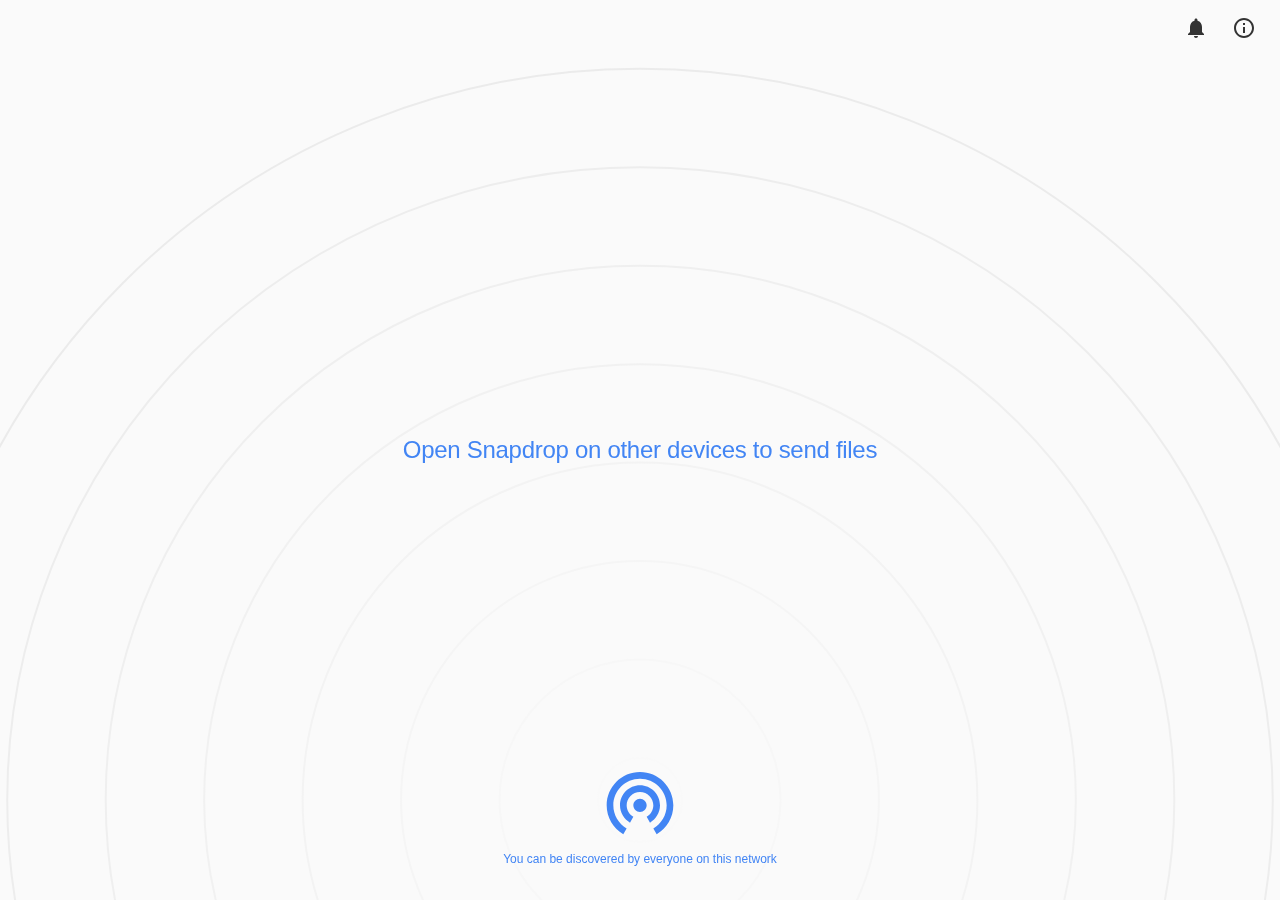
==== client/index.html @ 91d3fbf8 "link to about/settings screen" ====
<!DOCTYPE html>
<html lang="en">

<head>
    <meta charset="utf-8">
    <meta http-equiv="Content-Type" content="text/html; charset=utf-8">
    <!-- Web App Config -->
    <title>Snapdrop</title>
    <meta name="viewport" content="width=device-width, initial-scale=1.0, user-scalable=no">
    <meta name="theme-color" content="#3367d6">
    <meta name="apple-mobile-web-app-capable" content="no">
    <meta name="apple-mobile-web-app-title" content="Snapdrop">
    <!-- Descriptions -->
    <meta property="og:title" content="Snapdrop">
    <meta property="og:type" content="article">
    <meta property="og:url" content="https://snapdrop.net/">
    <meta property="og:author" content="https://facebook.com/RobinLinus">
    <meta name="twitter:author" content="@RobinLinus">
    <meta name="twitter:card" content="summary_large_image">
    <meta name="twitter:description" content="Instantly share images, videos, PDFs, and links with people nearby. Peer2Peer and Open Source. No Setup, No Signup.">
    <meta name="og:description" content="Instantly share images, videos, PDFs, and links with people nearby. Peer2Peer and Open Source. No Setup, No Signup.">
    <!-- Icons -->
    <link rel="icon" sizes="96x96" href="images/favicon-96x96.png">
    <link rel="shortcut icon" href="images/favicon-96x96.png">
    <link rel="apple-touch-icon" href="images/apple-touch-icon.png">
    <meta name="msapplication-TileImage" content="images/mstile-150x150.png">
    <link rel="fluid-icon" type="image/png" href="images/android-chrome-192x192.png">
    <meta name="twitter:image" content="https://snapdrop.net/images/twitter-stream.jpg">
    <meta property="og:image" content="https://snapdrop.net/images/twitter-stream.jpg">
    <!-- Resources -->
    <link rel="stylesheet" type="text/css" href="styles.css">
    <link rel="manifest" href="manifest.json">
</head>

<body translate="no">
    <header class="row-reverse">
        <a href="#about" class="icon-button" title="About Snapdrop">
            <svg class="icon">
                <use xlink:href="#info-outline" />
            </svg>
        </a>
        <a href="#" id="notification" class="icon-button" title="Enable Notifications" hidden>
            <svg class="icon">
                <use xlink:href="#notifications" />
            </svg>
        </a>
        <a href="#" id="install" class="icon-button" title="Install Snapdrop" hidden>
            <svg class="icon">
                <use xlink:href="#homescreen" />
            </svg>
        </a>
    </header>
    <!-- Peers -->
    <x-peers class="center"></x-peers>
    <x-no-peers>
        <h2>Open Snapdrop on other devices to send files</h2>
    </x-no-peers>
    <x-instructions desktop="Click to send files or right click to send a message" mobile="Tap to send files or long tap to send a message"></x-instructions>
    <!-- Footer -->
    <footer class="column">
        <svg class="icon logo">
            <use xlink:href="#wifi-tethering" />
        </svg>
        <div id="displayName" placeholder="The easiest way to transfer data across devices"></div>
        <div class="font-body2">You can be discovered by everyone on this network</div>
    </footer>
    <!-- Receive Dialog -->
    <x-dialog id="receiveDialog">
        <x-background class="full center">
            <x-paper shadow="2">
                <h3>File Received</h3>
                <div class="font-subheading" id="fileName">Filename</div>
                <div class="font-body2" id="fileSize"></div>
                <div class="row-reverse">
                    <a class="button" close id="download" title="Download File" autofocus>Download</a>
                    <button class="button" close>Ignore</button>
                </div>
            </x-paper>
        </x-background>
    </x-dialog>
    <!-- Send Text Dialog -->
    <x-dialog id="sendTextDialog">
        <form action="#">
            <x-background class="full center">
                <x-paper shadow="2">
                    <h3>Send a Message</h3>
                    <textarea id="textInput" placeholder="Send a message" autocomplete="off" autofocus></textarea>
                    <div class="row-reverse">
                        <button class="button" type="submit" close>Send</button>
                        <a class="button" close>Cancel</a>
                    </div>
                </x-paper>
            </x-background>
        </form>
    </x-dialog>
    <!-- Receive Text Dialog -->
    <x-dialog id="receiveTextDialog">
        <x-background class="full center">
            <x-paper shadow="2">
                <h3>Message Received</h3>
                <div class="font-subheading" id="text"></div>
                <div class="row-reverse">
                    <button class="button" id="copy" close autofocus>Copy</button>
                    <button class="button" close>Close</button>
                </div>
            </x-paper>
        </x-background>
    </x-dialog>
    <!-- Toast -->
    <div class="toast-container full center">
        <x-toast class="row" shadow="1" id="toast">File Transfer Completed</x-toast>
    </div>
    <!-- About Page -->
    <x-about id="about" class="full center column">
        <section class="center column fade-in">
            <header class="row-reverse">
                <a href="#" class="close icon-button">
                    <svg class="icon">
                        <use xlink:href="#close" />
                    </svg>
                </a>
            </header>
            <svg class="icon logo">
                <use xlink:href="#wifi-tethering" />
            </svg>
            <h1>Snapdrop</h1>
            <div class="font-subheading">The easiest way to transfer files across devices</div>
            <div class="row">
                <a class="icon-button" target="_blank" href="https://github.com/RobinLinus/snapdrop" title="Snapdrop on Github" rel="noreferrer">
                    <svg class="icon">
                        <use xlink:href="#github" />
                    </svg>
                </a>
                <a class="icon-button" target="_blank" href="https://github.com/RobinLinus/snapdrop#support-the-snapdrop-community" title="Contribute to keep Snapdrop free" rel="noreferrer">
                    <svg class="icon">
                        <use xlink:href="#monetarization" />
                    </svg>
                </a>
                <a class="icon-button" target="_blank" href="https://twitter.com/intent/tweet?text=https://snapdrop.net%20by%20@robin_linus%20&" title="Tweet about Snapdrop" rel="noreferrer">
                    <svg class="icon">
                        <use xlink:href="#twitter" />
                    </svg>
                </a>
                <a class="icon-button" target="_blank" href="https://github.com/RobinLinus/snapdrop/blob/master/docs/faq.md" title="Frequently asked questions" rel="noreferrer">
                    <svg class="icon">
                        <use xlink:href="#help-outline" />
                    </svg>
                </a>
            </div>
			
			<!-- Settings Link (only usefull when using Snapdrop Android client) -->
			<div class="font-subheading"><br><br><br></div>
			<a target="_blank" href="update.html" title="App Settings" rel="noreferrer">
				<svg class="icon logo" style="--icon-size: 50px;">
					<use xlink:href="#settings" />
				</svg>
				<h2 style="line-height: 0px;">Settings</h2>
			</a>
        </section>
        <x-background></x-background>
    </x-about>
    <!-- SVG Icon Library -->
    <svg style="display: none;">
        <symbol id=wifi-tethering viewBox="0 0 24 24">
            <path d="M12 11c-1.1 0-2 .9-2 2s.9 2 2 2 2-.9 2-2-.9-2-2-2zm6 2c0-3.31-2.69-6-6-6s-6 2.69-6 6c0 2.22 1.21 4.15 3 5.19l1-1.74c-1.19-.7-2-1.97-2-3.45 0-2.21 1.79-4 4-4s4 1.79 4 4c0 1.48-.81 2.75-2 3.45l1 1.74c1.79-1.04 3-2.97 3-5.19zM12 3C6.48 3 2 7.48 2 13c0 3.7 2.01 6.92 4.99 8.65l1-1.73C5.61 18.53 4 15.96 4 13c0-4.42 3.58-8 8-8s8 3.58 8 8c0 2.96-1.61 5.53-4 6.92l1 1.73c2.99-1.73 5-4.95 5-8.65 0-5.52-4.48-10-10-10z"></path>
        </symbol>
        <symbol id=desktop-mac viewBox="0 0 24 24">
            <path d="M21 2H3c-1.1 0-2 .9-2 2v12c0 1.1.9 2 2 2h7l-2 3v1h8v-1l-2-3h7c1.1 0 2-.9 2-2V4c0-1.1-.9-2-2-2zm0 12H3V4h18v10z"></path>
        </symbol>
        <symbol id=phone-iphone viewBox="0 0 24 24">
            <path d="M15.5 1h-8C6.12 1 5 2.12 5 3.5v17C5 21.88 6.12 23 7.5 23h8c1.38 0 2.5-1.12 2.5-2.5v-17C18 2.12 16.88 1 15.5 1zm-4 21c-.83 0-1.5-.67-1.5-1.5s.67-1.5 1.5-1.5 1.5.67 1.5 1.5-.67 1.5-1.5 1.5zm4.5-4H7V4h9v14z"></path>
        </symbol>
        <symbol id=tablet-mac viewBox="0 0 24 24">
            <path d="M18.5 0h-14C3.12 0 2 1.12 2 2.5v19C2 22.88 3.12 24 4.5 24h14c1.38 0 2.5-1.12 2.5-2.5v-19C21 1.12 19.88 0 18.5 0zm-7 23c-.83 0-1.5-.67-1.5-1.5s.67-1.5 1.5-1.5 1.5.67 1.5 1.5-.67 1.5-1.5 1.5zm7.5-4H4V3h15v16z"></path>
        </symbol>
        <symbol id=info-outline viewBox="0 0 24 24">
            <path d="M11 17h2v-6h-2v6zm1-15C6.48 2 2 6.48 2 12s4.48 10 10 10 10-4.48 10-10S17.52 2 12 2zm0 18c-4.41 0-8-3.59-8-8s3.59-8 8-8 8 3.59 8 8-3.59 8-8 8zM11 9h2V7h-2v2z"></path>
        </symbol>
        <symbol id=close viewBox="0 0 24 24">
            <path d="M19 6.41L17.59 5 12 10.59 6.41 5 5 6.41 10.59 12 5 17.59 6.41 19 12 13.41 17.59 19 19 17.59 13.41 12z"></path>
        </symbol>
        <symbol id=help-outline viewBox="0 0 24 24">
            <path d="M11 18h2v-2h-2v2zm1-16C6.48 2 2 6.48 2 12s4.48 10 10 10 10-4.48 10-10S17.52 2 12 2zm0 18c-4.41 0-8-3.59-8-8s3.59-8 8-8 8 3.59 8 8-3.59 8-8 8zm0-14c-2.21 0-4 1.79-4 4h2c0-1.1.9-2 2-2s2 .9 2 2c0 2-3 1.75-3 5h2c0-2.25 3-2.5 3-5 0-2.21-1.79-4-4-4z"></path>
        </symbol>
        <symbol id="twitter">
            <path d="M23.954 4.569c-.885.389-1.83.654-2.825.775 1.014-.611 1.794-1.574 2.163-2.723-.951.555-2.005.959-3.127 1.184-.896-.959-2.173-1.559-3.591-1.559-2.717 0-4.92 2.203-4.92 4.917 0 .39.045.765.127 1.124C7.691 8.094 4.066 6.13 1.64 3.161c-.427.722-.666 1.561-.666 2.475 0 1.71.87 3.213 2.188 4.096-.807-.026-1.566-.248-2.228-.616v.061c0 2.385 1.693 4.374 3.946 4.827-.413.111-.849.171-1.296.171-.314 0-.615-.03-.916-.086.631 1.953 2.445 3.377 4.604 3.417-1.68 1.319-3.809 2.105-6.102 2.105-.39 0-.779-.023-1.17-.067 2.189 1.394 4.768 2.209 7.557 2.209 9.054 0 13.999-7.496 13.999-13.986 0-.209 0-.42-.015-.63.961-.689 1.8-1.56 2.46-2.548l-.047-.02z" />
        </symbol>
        <symbol id="github">
            <path d="M12 .297c-6.63 0-12 5.373-12 12 0 5.303 3.438 9.8 8.205 11.385.6.113.82-.258.82-.577 0-.285-.01-1.04-.015-2.04-3.338.724-4.042-1.61-4.042-1.61C4.422 18.07 3.633 17.7 3.633 17.7c-1.087-.744.084-.729.084-.729 1.205.084 1.838 1.236 1.838 1.236 1.07 1.835 2.809 1.305 3.495.998.108-.776.417-1.305.76-1.605-2.665-.3-5.466-1.332-5.466-5.93 0-1.31.465-2.38 1.235-3.22-.135-.303-.54-1.523.105-3.176 0 0 1.005-.322 3.3 1.23.96-.267 1.98-.399 3-.405 1.02.006 2.04.138 3 .405 2.28-1.552 3.285-1.23 3.285-1.23.645 1.653.24 2.873.12 3.176.765.84 1.23 1.91 1.23 3.22 0 4.61-2.805 5.625-5.475 5.92.42.36.81 1.096.81 2.22 0 1.606-.015 2.896-.015 3.286 0 .315.21.69.825.57C20.565 22.092 24 17.592 24 12.297c0-6.627-5.373-12-12-12" />
        </symbol>
        <g id="notifications">
            <path d="M12 22c1.1 0 2-.9 2-2h-4c0 1.1.89 2 2 2zm6-6v-5c0-3.07-1.64-5.64-4.5-6.32V4c0-.83-.67-1.5-1.5-1.5s-1.5.67-1.5 1.5v.68C7.63 5.36 6 7.92 6 11v5l-2 2v1h16v-1l-2-2z" />
        </g>
        <symbol id="homescreen">
            <path fill="none" d="M0 0h24v24H0V0z" />
            <path d="M18 1.01L8 1c-1.1 0-2 .9-2 2v3h2V5h10v14H8v-1H6v3c0 1.1.9 2 2 2h10c1.1 0 2-.9 2-2V3c0-1.1-.9-1.99-2-1.99zM10 15h2V8H5v2h3.59L3 15.59 4.41 17 10 11.41z" />
            <path fill="none" d="M0 0h24v24H0V0z" />
        </symbol>
        <symbol id="monetarization">
            <path d="M0 0h24v24H0z" fill="none" />
            <path d="M12 2C6.48 2 2 6.48 2 12s4.48 10 10 10 10-4.48 10-10S17.52 2 12 2zm1.41 16.09V20h-2.67v-1.93c-1.71-.36-3.16-1.46-3.27-3.4h1.96c.1 1.05.82 1.87 2.65 1.87 1.96 0 2.4-.98 2.4-1.59 0-.83-.44-1.61-2.67-2.14-2.48-.6-4.18-1.62-4.18-3.67 0-1.72 1.39-2.84 3.11-3.21V4h2.67v1.95c1.86.45 2.79 1.86 2.85 3.39H14.3c-.05-1.11-.64-1.87-2.22-1.87-1.5 0-2.4.68-2.4 1.64 0 .84.65 1.39 2.67 1.91s4.18 1.39 4.18 3.91c-.01 1.83-1.38 2.83-3.12 3.16z" />
        </symbol>
		<symbol id="settings" viewBox="0 0 24 24">
			<path d="M0 0h24v24H0V0z" fill="none"/>
			<path d="M19.43 12.98c.04-.32.07-.64.07-.98 0-.34-.03-.66-.07-.98l2.11-1.65c.19-.15.24-.42.12-.64l-2-3.46c-.09-.16-.26-.25-.44-.25-.06 0-.12.01-.17.03l-2.49 1c-.52-.4-1.08-.73-1.69-.98l-.38-2.65C14.46 2.18 14.25 2 14 2h-4c-.25 0-.46.18-.49.42l-.38 2.65c-.61.25-1.17.59-1.69.98l-2.49-1c-.06-.02-.12-.03-.18-.03-.17 0-.34.09-.43.25l-2 3.46c-.13.22-.07.49.12.64l2.11 1.65c-.04.32-.07.65-.07.98 0 .33.03.66.07.98l-2.11 1.65c-.19.15-.24.42-.12.64l2 3.46c.09.16.26.25.44.25.06 0 .12-.01.17-.03l2.49-1c.52.4 1.08.73 1.69.98l.38 2.65c.03.24.24.42.49.42h4c.25 0 .46-.18.49-.42l.38-2.65c.61-.25 1.17-.59 1.69-.98l2.49 1c.06.02.12.03.18.03.17 0 .34-.09.43-.25l2-3.46c.12-.22.07-.49-.12-.64l-2.11-1.65zm-1.98-1.71c.04.31.05.52.05.73 0 .21-.02.43-.05.73l-.14 1.13.89.7 1.08.84-.7 1.21-1.27-.51-1.04-.42-.9.68c-.43.32-.84.56-1.25.73l-1.06.43-.16 1.13-.2 1.35h-1.4l-.19-1.35-.16-1.13-1.06-.43c-.43-.18-.83-.41-1.23-.71l-.91-.7-1.06.43-1.27.51-.7-1.21 1.08-.84.89-.7-.14-1.13c-.03-.31-.05-.54-.05-.74s.02-.43.05-.73l.14-1.13-.89-.7-1.08-.84.7-1.21 1.27.51 1.04.42.9-.68c.43-.32.84-.56 1.25-.73l1.06-.43.16-1.13.2-1.35h1.39l.19 1.35.16 1.13 1.06.43c.43.18.83.41 1.23.71l.91.7 1.06-.43 1.27-.51.7 1.21-1.07.85-.89.7.14 1.13zM12 8c-2.21 0-4 1.79-4 4s1.79 4 4 4 4-1.79 4-4-1.79-4-4-4zm0 6c-1.1 0-2-.9-2-2s.9-2 2-2 2 .9 2 2-.9 2-2 2z"/>
		</symbol>
    </svg>
    <!-- Scripts -->
    <script src="scripts/network.js"></script>
    <script src="scripts/ui.js"></script>
    <!-- Sounds -->
    <audio id="blop" autobuffer="true">
        <source src="/snapdrop/client/sounds/blop.mp3" type="audio/mpeg">
        <source src="/snapdrop/client/sounds/blop.ogg" type="audio/ogg">
    </audio>
    <!-- no script -->
    <noscript>
        <x-noscript class="full center column">
            <h1>Enable Javascript</h1>
            <h3>Snapdrop works only with Javascript</h3>
        </x-noscript>
        <style>
        x-noscript {
            background: #599cfc;
            color: white;
            z-index: 2;
        }

        a[href="#info"] {
            color: white;
        }
        </style>
    </noscript>
</body>
---- client/styles.css ----
/* Constants */

:root {
    --icon-size: 24px;
    --primary-color: #4285f4;
    --peer-width: 120px;
}


/* Layout */

html {
    height: 100%;
}

html,
body {
    margin: 0;
    display: flex;
    flex-direction: column;
    width: 100%;
    overflow-x: hidden;
}

body {
    flex-grow: 1;
    align-items: center;
    justify-content: center;
    overflow-y: hidden;
}

.row-reverse {
    display: flex;
    flex-direction: row-reverse;
}

.row {
    display: flex;
    flex-direction: row;
}

.column {
    display: flex;
    flex-direction: column;
}

.center {
    display: flex;
    align-items: center;
    justify-content: center;
}

.full {
    position: absolute;
    top: 0;
    left: 0;
    right: 0;
    bottom: 0;
}

header {
    position: absolute;
    top: 0;
    left: 0;
    right: 0;
    height: 56px;
    align-items: center;
    padding: 16px;
    box-sizing: border-box;
}

[hidden] {
    display: none !important;
}


/* Typography */

body {
    background: #fafafa;
    font-family: -apple-system, BlinkMacSystemFont, Roboto, "Segoe UI", Helvetica, Arial, sans-serif, "Apple Color Emoji", "Segoe UI Emoji", "Segoe UI Symbol";
    color: #333;
    -webkit-font-smoothing: antialiased;
    -moz-osx-font-smoothing: grayscale;
}

h1 {
    font-size: 34px;
    font-weight: 400;
    letter-spacing: -.01em;
    line-height: 40px;
    margin: 8px 0 0;
}

h2 {
    font-size: 24px;
    font-weight: 400;
    letter-spacing: -.012em;
    line-height: 32px;
}

h3 {
    font-size: 20px;
    font-weight: 500;
    margin: 16px 0;
}

.font-subheading {
    font-size: 16px;
    font-weight: 400;
    line-height: 24px;
}

.font-body1,
body {
    font-size: 14px;
    font-weight: 400;
    line-height: 20px;
}

.font-body2 {
    font-size: 12px;
    line-height: 18px;
}

a {
    text-decoration: none;
    color: currentColor;
    cursor: pointer;
}



/* Icons */

.icon {
    width: var(--icon-size);
    height: var(--icon-size);
    fill: currentColor;
}



/* Shadows */

[shadow="1"] {
    box-shadow: 0 3px 4px 0 rgba(0, 0, 0, 0.14),
    0 1px 8px 0 rgba(0, 0, 0, 0.12),
    0 3px 3px -2px rgba(0, 0, 0, 0.4);
}

[shadow="2"] {
    box-shadow: 0 4px 5px 0 rgba(0, 0, 0, 0.14),
    0 1px 10px 0 rgba(0, 0, 0, 0.12),
    0 2px 4px -1px rgba(0, 0, 0, 0.4);
}




/* Animations */

@keyframes fade-in {
    0% {
        opacity: 0;
    }
}

/* Main Header */

body>header a {
    margin-left: 8px;
}

/* Peers List */

x-peers {
    width: 100%;
    overflow: hidden;
    flex-flow: row wrap;
    z-index: 2;
}

/* Empty Peers List */

x-no-peers {
    padding: 8px;
    text-align: center;
    /* prevent flickering on load */
    animation: fade-in 300ms;
    animation-delay: 500ms;
    animation-fill-mode: backwards;
}

x-no-peers h2,
x-no-peers a {
    color: var(--primary-color);
}

x-peers:not(:empty)+x-no-peers {
    display: none;
}



/* Peer */

x-peer {
    -webkit-user-select: none;
    user-select: none;
}

x-peer label {
    width: var(--peer-width);
    padding: 8px;
    cursor: pointer;
    touch-action: manipulation;
    -webkit-tap-highlight-color: rgba(0, 0, 0, 0);
    position: relative;
}

x-peer .name {
    width: var(--peer-width);
    white-space: nowrap;
    overflow: hidden;
    text-overflow: ellipsis;
    text-align: center;
}

input[type="file"] {
    visibility: hidden;
    position: absolute;
}

x-peer x-icon {
    --icon-size: 40px;
    width: var(--icon-size);
    padding: 12px;
    border-radius: 50%;
    background: var(--primary-color);
    color: white;
    display: flex;
    margin-bottom: 8px;
    transition: transform 150ms;
    will-change: transform;
}

x-peer:not([transfer]):hover x-icon,
x-peer:not([transfer]):focus x-icon {
    transform: scale(1.05);
}

x-peer[transfer] x-icon {
    box-shadow: none;
    opacity: 0.8;
    transform: scale(1);
}

.status {
    height: 18px;
    opacity: 0.7;
}

x-peer[transfer] .status:before {
    content: 'Transfering...';
}

x-peer x-icon {
    animation: pop 600ms ease-out 1;
}

@keyframes pop {
    0% {
        transform: scale(0.7);
    }
    40% {
        transform: scale(1.2);
    }
}

x-peer[drop] x-icon {
    transform: scale(1.1);
}



/* Footer */

footer {
    position: absolute;
    bottom: 0;
    left: 0;
    right: 0;
    align-items: center;
    padding: 0 0 16px 0;
}

footer .logo {
    --icon-size: 80px;
    margin-bottom: 8px;
    color: var(--primary-color);
}

footer .font-body2 {
    color: var(--primary-color);
}

@media (min-height: 800px) {
    footer {
        margin-bottom: 16px;
    }
}


/* Dialog */

x-dialog x-background {
    background: rgba(0, 0, 0, 0.61);
    z-index: 10;
    transition: opacity 300ms;
    will-change: opacity;
    padding: 16px;
}

x-dialog x-paper {
    z-index: 3;
    background: white;
    border-radius: 8px;
    padding: 16px 24px;
    width: 100%;
    max-width: 400px;
    box-sizing: border-box;
    transition: transform 300ms;
    will-change: transform;
}

x-dialog:not([show]) {
    pointer-events: none;
}

x-dialog:not([show]) x-paper {
    transform: scale(0.1);
}

x-dialog:not([show]) x-background {
    opacity: 0;
}

x-dialog .row-reverse>.button {
    margin-top: 16px;
    margin-left: 8px;
}

x-dialog a{
    color: var(--primary-color);
}

/* Receive Dialog */

#receiveTextDialog #text {
    width: 100%;
    word-break: break-all;
    max-height: 300px;
    overflow-x: hidden;
    overflow-y: auto;
    -webkit-user-select: all;
    -moz-user-select: all;
    user-select: all;
}



/* Button */

.button {
    padding: 0 16px;
    box-sizing: border-box;
    min-height: 36px;
    min-width: 100px;
    font-size: 14px;
    line-height: 24px;
    font-weight: 700;
    letter-spacing: 0.12em;
    text-transform: uppercase;
    white-space: nowrap;
    cursor: pointer;
    user-select: none;
    background: inherit;
    color: var(--primary-color);
}

.button,
.icon-button {
    position: relative;
    display: flex;
    align-items: center;
    justify-content: center;
    -webkit-tap-highlight-color: rgba(0, 0, 0, 0);
    touch-action: manipulation;
    border: none;
    outline: none;
}

.button:before,
.icon-button:before {
    content: '';
    position: absolute;
    top: 0;
    left: 0;
    right: 0;
    bottom: 0;
    background: currentColor;
    opacity: 0;
    transition: opacity 300ms;
}

.button:hover:before,
.icon-button:hover:before {
    opacity: 0.1;
}

.button:before {
    border-radius: 8px;
}

.button:focus:before,
.icon-button:focus:before {
    opacity: 0.2;
}



button::-moz-focus-inner {
    border: 0;
}


/* Icon Button */

.icon-button {
    width: 40px;
    height: 40px;
}

.icon-button:before {
    border-radius: 50%;
}



/* Text Input */

input {
    width: 100%;
    box-sizing: border-box;
    border: none;
    outline: none;
    padding: 16px 24px;
    background: #f1f3f4;
    border-radius: 50px;
    margin: 8px 0;
    line-height: 16px;
    font-size: 14px;
}


/* Info Animation */

#about {
    color: white;
    z-index: 11;
    overflow: hidden;
    pointer-events: none;
    text-align: center;
}

#about .fade-in {
    transition: opacity 300ms;
    will-change: opacity;
    transition-delay: 300ms;
    z-index: 11;
    pointer-events: all;
}

#about:not(:target) .fade-in {
    opacity: 0;
    pointer-events: none;
    transition-delay: 0;
}

#about .logo {
    --icon-size: 96px;
}

#about x-background {
    position: absolute;
    top: calc(32px - 200px);
    right: calc(32px - 200px);
    width: 400px;
    height: 400px;
    border-radius: 50%;
    background: var(--primary-color);
    transform: scale(0);
    z-index: -1;
}

/* Hack such that initial scale(0) isn't animated */
#about x-background{
    will-change: transform;
    transition: transform 800ms cubic-bezier(0.77, 0, 0.175, 1);
}

#about:target x-background {
    transform: scale(10);
}

#about .row a {
    margin: 8px 8px -16px;
}


/* Loading Indicator */

.progress {
    width: 80px;
    height: 80px;
    position: absolute;
    top: 0px;
    clip: rect(0px, 80px, 80px, 40px);
    --progress: rotate(0deg);
    transition: transform 200ms;
}

.circle {
    width: 72px;
    height: 72px;
    border: 4px solid var(--primary-color);
    border-radius: 40px;
    position: absolute;
    clip: rect(0px, 40px, 80px, 0px);
    will-change: transform;
    transform: var(--progress);
}

.over50 {
    clip: rect(auto, auto, auto, auto);
}

.over50 .circle.right {
    transform: rotate(180deg);
}


/* Toast */

.toast-container {
    padding: 0 8px 24px;
    overflow: hidden;
    pointer-events: none;
}

x-toast {
    position: absolute;
    min-height: 48px;
    bottom: 24px;
    width: 100%;
    max-width: 344px;
    background-color: #323232;
    color: rgba(255, 255, 255, 0.95);
    align-items: center;
    box-sizing: border-box;
    padding: 8px 24px;
    z-index: 20;
    transition: opacity 200ms, transform 300ms ease-out;
    cursor: default;
    line-height: 24px;
    border-radius: 8px;
    pointer-events: all;
}

x-toast:not([show]):not(:hover) {
    opacity: 0;
    transform: translateY(100px);
}


/* Instructions */

x-instructions {
    position: absolute;
    top: 120px;
    opacity: 0.5;
    transition: opacity 300ms;
    z-index: -1;
}

x-instructions:before {
    content: attr(mobile);
}

x-peers:empty~x-instructions {
    opacity: 0;
}


/* Responsive Styles */

@media (min-height: 800px) {
    footer {
        margin-bottom: 16px;
    }
}

@media screen and (min-height: 800px),
screen and (min-width: 1100px) {
    x-instructions:before {
        content: attr(desktop);
    }
}

@media (max-height: 420px) {
    x-instructions {
        top: 24px;
    }

    footer .logo {
        --icon-size: 40px;
    }
}

@supports (-webkit-overflow-scrolling: touch) {
    /* CSS specific to iOS devices */
    html {
        position: fixed;
    }

    x-instructions:before {
        content: attr(mobile);
    }
}
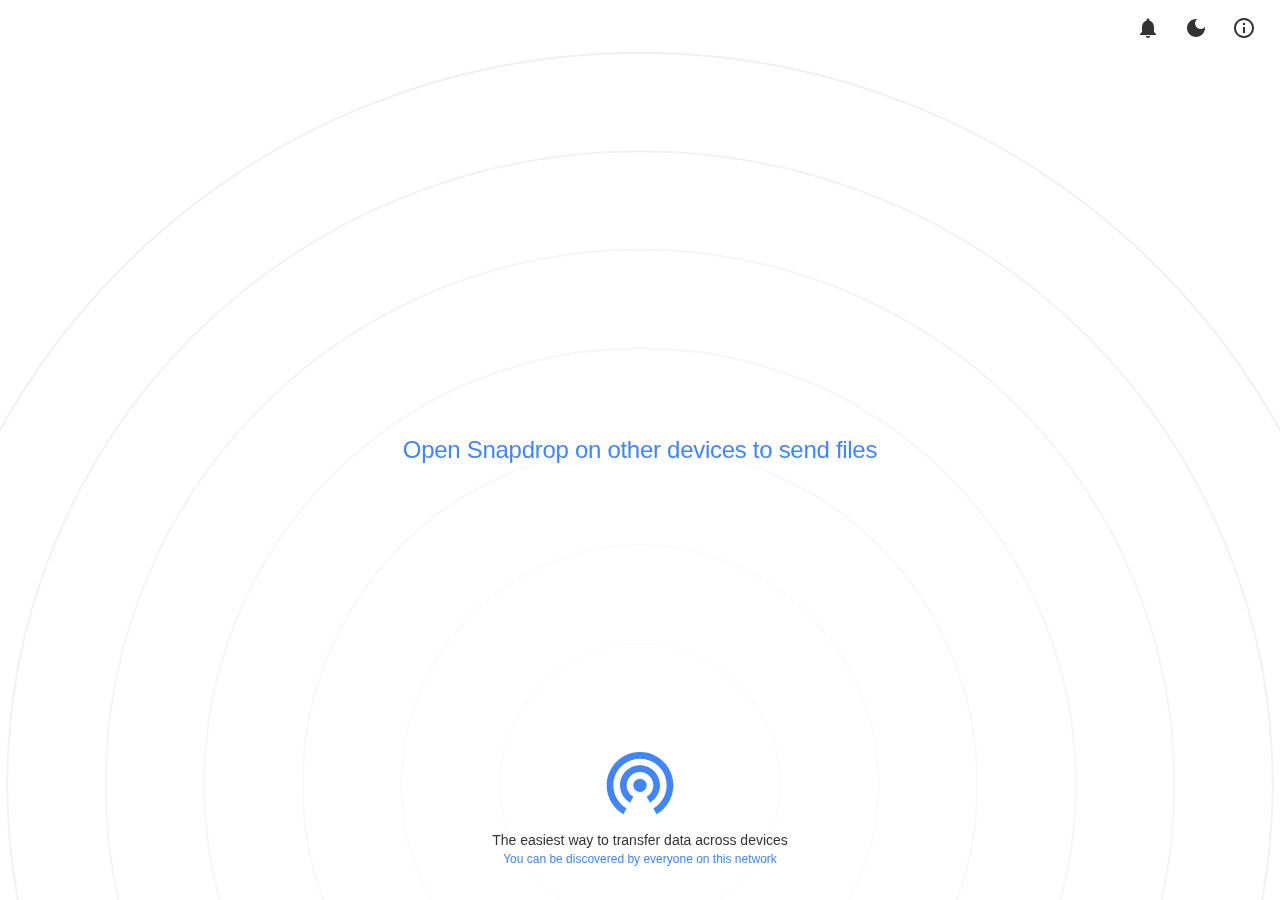
==== commit b54dfa7d: "Merge pull request #6 from RobinLinus/master" ====
--- a/client/index.html
+++ b/client/index.html
@@ -8,6 +8,7 @@
     <title>Snapdrop</title>
     <meta name="viewport" content="width=device-width, initial-scale=1.0, user-scalable=no">
     <meta name="theme-color" content="#3367d6">
+    <meta name="color-scheme" content="dark light">
     <meta name="apple-mobile-web-app-capable" content="no">
     <meta name="apple-mobile-web-app-title" content="Snapdrop">
     <!-- Descriptions -->
@@ -39,6 +40,11 @@
                 <use xlink:href="#info-outline" />
             </svg>
         </a>
+        <a href="#" id="theme" class="icon-button" title="Switch Darkmode/Lightmode" >
+            <svg class="icon">
+                <use xlink:href="#icon-theme" />
+            </svg>
+        </a>
         <a href="#" id="notification" class="icon-button" title="Enable Notifications" hidden>
             <svg class="icon">
                 <use xlink:href="#notifications" />
@@ -71,8 +77,12 @@
                 <h3>File Received</h3>
                 <div class="font-subheading" id="fileName">Filename</div>
                 <div class="font-body2" id="fileSize"></div>
+                <div class="row">
+                    <label for="autoDownload" class="grow">Ask to save each file before downloading</label>
+                    <input type="checkbox" id="autoDownload" checked=""> 
+                </div>
                 <div class="row-reverse">
-                    <a class="button" close id="download" title="Download File" autofocus>Download</a>
+                    <a class="button" close id="download" title="Download File" autofocus>Save</a>
                     <button class="button" close>Ignore</button>
                 </div>
             </x-paper>
@@ -131,7 +141,7 @@
                         <use xlink:href="#github" />
                     </svg>
                 </a>
-                <a class="icon-button" target="_blank" href="https://github.com/RobinLinus/snapdrop#support-the-snapdrop-community" title="Contribute to keep Snapdrop free" rel="noreferrer">
+                <a class="icon-button" target="_blank" href="https://www.paypal.com/donate?hosted_button_id=FTP9DXUR7LA7Q" title="Help cover the server costs!" rel="noreferrer">
                     <svg class="icon">
                         <use xlink:href="#monetarization" />
                     </svg>
@@ -147,15 +157,6 @@
                     </svg>
                 </a>
             </div>
-			
-			<!-- Settings Link (only usefull when using Snapdrop Android client) -->
-			<div class="font-subheading"><br><br><br></div>
-			<a target="_blank" href="update.html" title="App Settings" rel="noreferrer">
-				<svg class="icon logo" style="--icon-size: 50px;">
-					<use xlink:href="#settings" />
-				</svg>
-				<h2 style="line-height: 0px;">Settings</h2>
-			</a>
         </section>
         <x-background></x-background>
     </x-about>
@@ -200,18 +201,19 @@
             <path d="M0 0h24v24H0z" fill="none" />
             <path d="M12 2C6.48 2 2 6.48 2 12s4.48 10 10 10 10-4.48 10-10S17.52 2 12 2zm1.41 16.09V20h-2.67v-1.93c-1.71-.36-3.16-1.46-3.27-3.4h1.96c.1 1.05.82 1.87 2.65 1.87 1.96 0 2.4-.98 2.4-1.59 0-.83-.44-1.61-2.67-2.14-2.48-.6-4.18-1.62-4.18-3.67 0-1.72 1.39-2.84 3.11-3.21V4h2.67v1.95c1.86.45 2.79 1.86 2.85 3.39H14.3c-.05-1.11-.64-1.87-2.22-1.87-1.5 0-2.4.68-2.4 1.64 0 .84.65 1.39 2.67 1.91s4.18 1.39 4.18 3.91c-.01 1.83-1.38 2.83-3.12 3.16z" />
         </symbol>
-		<symbol id="settings" viewBox="0 0 24 24">
-			<path d="M0 0h24v24H0V0z" fill="none"/>
-			<path d="M19.43 12.98c.04-.32.07-.64.07-.98 0-.34-.03-.66-.07-.98l2.11-1.65c.19-.15.24-.42.12-.64l-2-3.46c-.09-.16-.26-.25-.44-.25-.06 0-.12.01-.17.03l-2.49 1c-.52-.4-1.08-.73-1.69-.98l-.38-2.65C14.46 2.18 14.25 2 14 2h-4c-.25 0-.46.18-.49.42l-.38 2.65c-.61.25-1.17.59-1.69.98l-2.49-1c-.06-.02-.12-.03-.18-.03-.17 0-.34.09-.43.25l-2 3.46c-.13.22-.07.49.12.64l2.11 1.65c-.04.32-.07.65-.07.98 0 .33.03.66.07.98l-2.11 1.65c-.19.15-.24.42-.12.64l2 3.46c.09.16.26.25.44.25.06 0 .12-.01.17-.03l2.49-1c.52.4 1.08.73 1.69.98l.38 2.65c.03.24.24.42.49.42h4c.25 0 .46-.18.49-.42l.38-2.65c.61-.25 1.17-.59 1.69-.98l2.49 1c.06.02.12.03.18.03.17 0 .34-.09.43-.25l2-3.46c.12-.22.07-.49-.12-.64l-2.11-1.65zm-1.98-1.71c.04.31.05.52.05.73 0 .21-.02.43-.05.73l-.14 1.13.89.7 1.08.84-.7 1.21-1.27-.51-1.04-.42-.9.68c-.43.32-.84.56-1.25.73l-1.06.43-.16 1.13-.2 1.35h-1.4l-.19-1.35-.16-1.13-1.06-.43c-.43-.18-.83-.41-1.23-.71l-.91-.7-1.06.43-1.27.51-.7-1.21 1.08-.84.89-.7-.14-1.13c-.03-.31-.05-.54-.05-.74s.02-.43.05-.73l.14-1.13-.89-.7-1.08-.84.7-1.21 1.27.51 1.04.42.9-.68c.43-.32.84-.56 1.25-.73l1.06-.43.16-1.13.2-1.35h1.39l.19 1.35.16 1.13 1.06.43c.43.18.83.41 1.23.71l.91.7 1.06-.43 1.27-.51.7 1.21-1.07.85-.89.7.14 1.13zM12 8c-2.21 0-4 1.79-4 4s1.79 4 4 4 4-1.79 4-4-1.79-4-4-4zm0 6c-1.1 0-2-.9-2-2s.9-2 2-2 2 .9 2 2-.9 2-2 2z"/>
-		</symbol>
+        <symbol id="icon-theme" viewBox="0 0 24 24">
+         <rect fill="none" height="24" width="24"/><path d="M12,3c-4.97,0-9,4.03-9,9s4.03,9,9,9s9-4.03,9-9c0-0.46-0.04-0.92-0.1-1.36c-0.98,1.37-2.58,2.26-4.4,2.26 c-2.98,0-5.4-2.42-5.4-5.4c0-1.81,0.89-3.42,2.26-4.4C12.92,3.04,12.46,3,12,3L12,3z"/>
+        </symbol>
     </svg>
     <!-- Scripts -->
     <script src="scripts/network.js"></script>
     <script src="scripts/ui.js"></script>
+    <script src="scripts/theme.js" async></script>
+    <script src="scripts/clipboard.js" async></script>
     <!-- Sounds -->
     <audio id="blop" autobuffer="true">
-        <source src="/snapdrop/client/sounds/blop.mp3" type="audio/mpeg">
-        <source src="/snapdrop/client/sounds/blop.ogg" type="audio/ogg">
+        <source src="/sounds/blop.mp3" type="audio/mpeg">
+        <source src="/sounds/blop.ogg" type="audio/ogg">
     </audio>
     <!-- no script -->
     <noscript>
--- a/client/styles.css
+++ b/client/styles.css
@@ -4,6 +4,8 @@
     --icon-size: 24px;
     --primary-color: #4285f4;
     --peer-width: 120px;
+    color-scheme: light dark;
+    /* both supported */
 }
 
 
@@ -50,6 +52,10 @@
     justify-content: center;
 }
 
+.grow {
+    flex-grow: 1;
+}
+
 .full {
     position: absolute;
     top: 0;
@@ -77,9 +83,7 @@
 /* Typography */
 
 body {
-    background: #fafafa;
     font-family: -apple-system, BlinkMacSystemFont, Roboto, "Segoe UI", Helvetica, Arial, sans-serif, "Apple Color Emoji", "Segoe UI Emoji", "Segoe UI Symbol";
-    color: #333;
     -webkit-font-smoothing: antialiased;
     -moz-osx-font-smoothing: grayscale;
 }
@@ -145,14 +149,14 @@
 
 [shadow="1"] {
     box-shadow: 0 3px 4px 0 rgba(0, 0, 0, 0.14),
-    0 1px 8px 0 rgba(0, 0, 0, 0.12),
-    0 3px 3px -2px rgba(0, 0, 0, 0.4);
+        0 1px 8px 0 rgba(0, 0, 0, 0.12),
+        0 3px 3px -2px rgba(0, 0, 0, 0.4);
 }
 
 [shadow="2"] {
     box-shadow: 0 4px 5px 0 rgba(0, 0, 0, 0.14),
-    0 1px 10px 0 rgba(0, 0, 0, 0.12),
-    0 2px 4px -1px rgba(0, 0, 0, 0.4);
+        0 1px 10px 0 rgba(0, 0, 0, 0.12),
+        0 2px 4px -1px rgba(0, 0, 0, 0.4);
 }
 
 
@@ -256,13 +260,19 @@
     transform: scale(1);
 }
 
-.status {
+.status,
+.device-name {
     height: 18px;
     opacity: 0.7;
 }
 
 x-peer[transfer] .status:before {
-    content: 'Transfering...';
+    content: 'Transferring...';
+}
+
+x-peer:not([transfer]) .status,
+x-peer[transfer] .device-name {
+    display: none;
 }
 
 x-peer x-icon {
@@ -273,6 +283,7 @@
     0% {
         transform: scale(0.7);
     }
+
     40% {
         transform: scale(1.2);
     }
@@ -293,6 +304,7 @@
     right: 0;
     align-items: center;
     padding: 0 0 16px 0;
+    text-align: center;
 }
 
 footer .logo {
@@ -351,11 +363,17 @@
     margin-left: 8px;
 }
 
-x-dialog a{
+x-dialog a {
     color: var(--primary-color);
 }
 
 /* Receive Dialog */
+#receiveDialog .row {
+    margin-top: 24px;
+    margin-bottom: 8px;
+}
+
+/* Receive Text Dialog */
 
 #receiveTextDialog #text {
     width: 100%;
@@ -366,9 +384,22 @@
     -webkit-user-select: all;
     -moz-user-select: all;
     user-select: all;
-}
-
-
+    white-space: pre;
+}
+
+#receiveTextDialog #text a {
+    cursor: pointer;
+}
+
+#receiveTextDialog #text a:hover {
+    text-decoration: underline;
+}
+
+#receiveTextDialog h3 {
+    /* Select the received text when double-clicking the dialog */
+    user-select: none;
+    pointer-events: none;
+}
 
 /* Button */
 
@@ -450,17 +481,19 @@
 
 /* Text Input */
 
-input {
+textarea {
     width: 100%;
     box-sizing: border-box;
     border: none;
     outline: none;
     padding: 16px 24px;
-    background: #f1f3f4;
-    border-radius: 50px;
+    border-radius: 16px;
     margin: 8px 0;
     line-height: 16px;
     font-size: 14px;
+    font-family: inherit;
+    resize: none;
+    background: #f1f3f4;
 }
 
 
@@ -505,7 +538,7 @@
 }
 
 /* Hack such that initial scale(0) isn't animated */
-#about x-background{
+#about x-background {
     will-change: transform;
     transition: transform 800ms cubic-bezier(0.77, 0, 0.175, 1);
 }
@@ -550,6 +583,11 @@
     transform: rotate(180deg);
 }
 
+
+/* Generic placeholder */
+[placeholder]:empty:before {
+    content: attr(placeholder);
+}
 
 /* Toast */
 
@@ -592,6 +630,7 @@
     opacity: 0.5;
     transition: opacity 300ms;
     z-index: -1;
+    text-align: center;
 }
 
 x-instructions:before {
@@ -629,6 +668,7 @@
 }
 
 @supports (-webkit-overflow-scrolling: touch) {
+
     /* CSS specific to iOS devices */
     html {
         position: fixed;
@@ -638,3 +678,53 @@
         content: attr(mobile);
     }
 }
+
+/* 
+    Color Themes 
+*/
+
+/* Default colors */
+:root {
+    --text-color: #333;
+    --bg-color: #fff;
+    --input-bg-color: #f1f3f4;
+}
+
+body {
+    color: var(--text-color);
+    background-color: var(--bg-color);
+}
+
+x-dialog x-paper {
+    background-color: var(--bg-color);
+}
+
+textarea {
+    color: var(--text-color);
+    background-color: var(--input-bg-color);
+}
+
+/* Dark theme colors */
+body.dark-theme {
+    --text-color: #eee;
+    --bg-color: #121212;
+    --input-bg-color: #333;
+}
+
+/* Styles for users who prefer dark mode at the OS level */
+@media (prefers-color-scheme: dark) {
+
+    /* defaults to dark theme */
+    body {
+        --text-color: #eee;
+        --bg-color: #121212;
+        --input-bg-color: #333;
+    }
+
+    /* Override dark mode with light mode styles if the user decides to swap */
+    body.light-theme {
+        --text-color: #333;
+        --bg-color: #fafafa;
+        --input-bg-color: #f1f3f4;
+    }
+}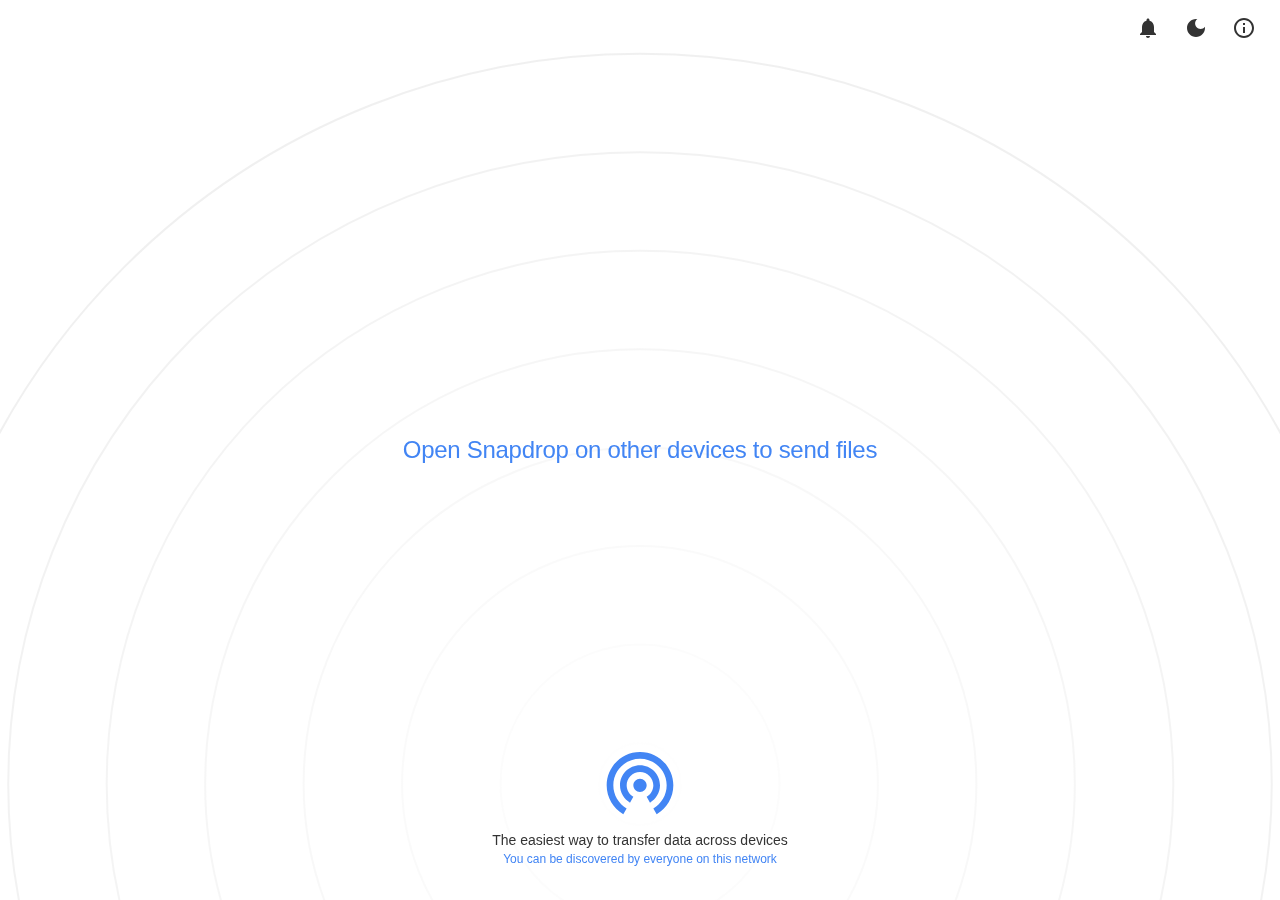
==== commit 13ae4f0c: "resolve conflicts" ====
--- a/client/index.html
+++ b/client/index.html
@@ -157,6 +157,15 @@
                     </svg>
                 </a>
             </div>
+			
+			<!-- Settings Link (only usefull when using Snapdrop Android client) -->
+			<div class="font-subheading"><br><br><br></div>
+			<a target="_blank" href="update.html#settings" title="App Settings" rel="noreferrer">
+				<svg class="icon logo" style="--icon-size: 50px;">
+					<use xlink:href="#settings" />
+				</svg>
+				<h2 style="line-height: 0px;">Settings</h2>
+			</a>
         </section>
         <x-background></x-background>
     </x-about>
@@ -201,6 +210,10 @@
             <path d="M0 0h24v24H0z" fill="none" />
             <path d="M12 2C6.48 2 2 6.48 2 12s4.48 10 10 10 10-4.48 10-10S17.52 2 12 2zm1.41 16.09V20h-2.67v-1.93c-1.71-.36-3.16-1.46-3.27-3.4h1.96c.1 1.05.82 1.87 2.65 1.87 1.96 0 2.4-.98 2.4-1.59 0-.83-.44-1.61-2.67-2.14-2.48-.6-4.18-1.62-4.18-3.67 0-1.72 1.39-2.84 3.11-3.21V4h2.67v1.95c1.86.45 2.79 1.86 2.85 3.39H14.3c-.05-1.11-.64-1.87-2.22-1.87-1.5 0-2.4.68-2.4 1.64 0 .84.65 1.39 2.67 1.91s4.18 1.39 4.18 3.91c-.01 1.83-1.38 2.83-3.12 3.16z" />
         </symbol>
+		<symbol id="settings" viewBox="0 0 24 24">
+			<path d="M0 0h24v24H0V0z" fill="none"/>
+			<path d="M19.43 12.98c.04-.32.07-.64.07-.98 0-.34-.03-.66-.07-.98l2.11-1.65c.19-.15.24-.42.12-.64l-2-3.46c-.09-.16-.26-.25-.44-.25-.06 0-.12.01-.17.03l-2.49 1c-.52-.4-1.08-.73-1.69-.98l-.38-2.65C14.46 2.18 14.25 2 14 2h-4c-.25 0-.46.18-.49.42l-.38 2.65c-.61.25-1.17.59-1.69.98l-2.49-1c-.06-.02-.12-.03-.18-.03-.17 0-.34.09-.43.25l-2 3.46c-.13.22-.07.49.12.64l2.11 1.65c-.04.32-.07.65-.07.98 0 .33.03.66.07.98l-2.11 1.65c-.19.15-.24.42-.12.64l2 3.46c.09.16.26.25.44.25.06 0 .12-.01.17-.03l2.49-1c.52.4 1.08.73 1.69.98l.38 2.65c.03.24.24.42.49.42h4c.25 0 .46-.18.49-.42l.38-2.65c.61-.25 1.17-.59 1.69-.98l2.49 1c.06.02.12.03.18.03.17 0 .34-.09.43-.25l2-3.46c.12-.22.07-.49-.12-.64l-2.11-1.65zm-1.98-1.71c.04.31.05.52.05.73 0 .21-.02.43-.05.73l-.14 1.13.89.7 1.08.84-.7 1.21-1.27-.51-1.04-.42-.9.68c-.43.32-.84.56-1.25.73l-1.06.43-.16 1.13-.2 1.35h-1.4l-.19-1.35-.16-1.13-1.06-.43c-.43-.18-.83-.41-1.23-.71l-.91-.7-1.06.43-1.27.51-.7-1.21 1.08-.84.89-.7-.14-1.13c-.03-.31-.05-.54-.05-.74s.02-.43.05-.73l.14-1.13-.89-.7-1.08-.84.7-1.21 1.27.51 1.04.42.9-.68c.43-.32.84-.56 1.25-.73l1.06-.43.16-1.13.2-1.35h1.39l.19 1.35.16 1.13 1.06.43c.43.18.83.41 1.23.71l.91.7 1.06-.43 1.27-.51.7 1.21-1.07.85-.89.7.14 1.13zM12 8c-2.21 0-4 1.79-4 4s1.79 4 4 4 4-1.79 4-4-1.79-4-4-4zm0 6c-1.1 0-2-.9-2-2s.9-2 2-2 2 .9 2 2-.9 2-2 2z"/>
+		</symbol>
         <symbol id="icon-theme" viewBox="0 0 24 24">
          <rect fill="none" height="24" width="24"/><path d="M12,3c-4.97,0-9,4.03-9,9s4.03,9,9,9s9-4.03,9-9c0-0.46-0.04-0.92-0.1-1.36c-0.98,1.37-2.58,2.26-4.4,2.26 c-2.98,0-5.4-2.42-5.4-5.4c0-1.81,0.89-3.42,2.26-4.4C12.92,3.04,12.46,3,12,3L12,3z"/>
         </symbol>
@@ -212,8 +225,8 @@
     <script src="scripts/clipboard.js" async></script>
     <!-- Sounds -->
     <audio id="blop" autobuffer="true">
-        <source src="/sounds/blop.mp3" type="audio/mpeg">
-        <source src="/sounds/blop.ogg" type="audio/ogg">
+        <source src="/snapdrop/client/sounds/blop.mp3" type="audio/mpeg">
+        <source src="/snapdrop/client/sounds/blop.ogg" type="audio/ogg">
     </audio>
     <!-- no script -->
     <noscript>
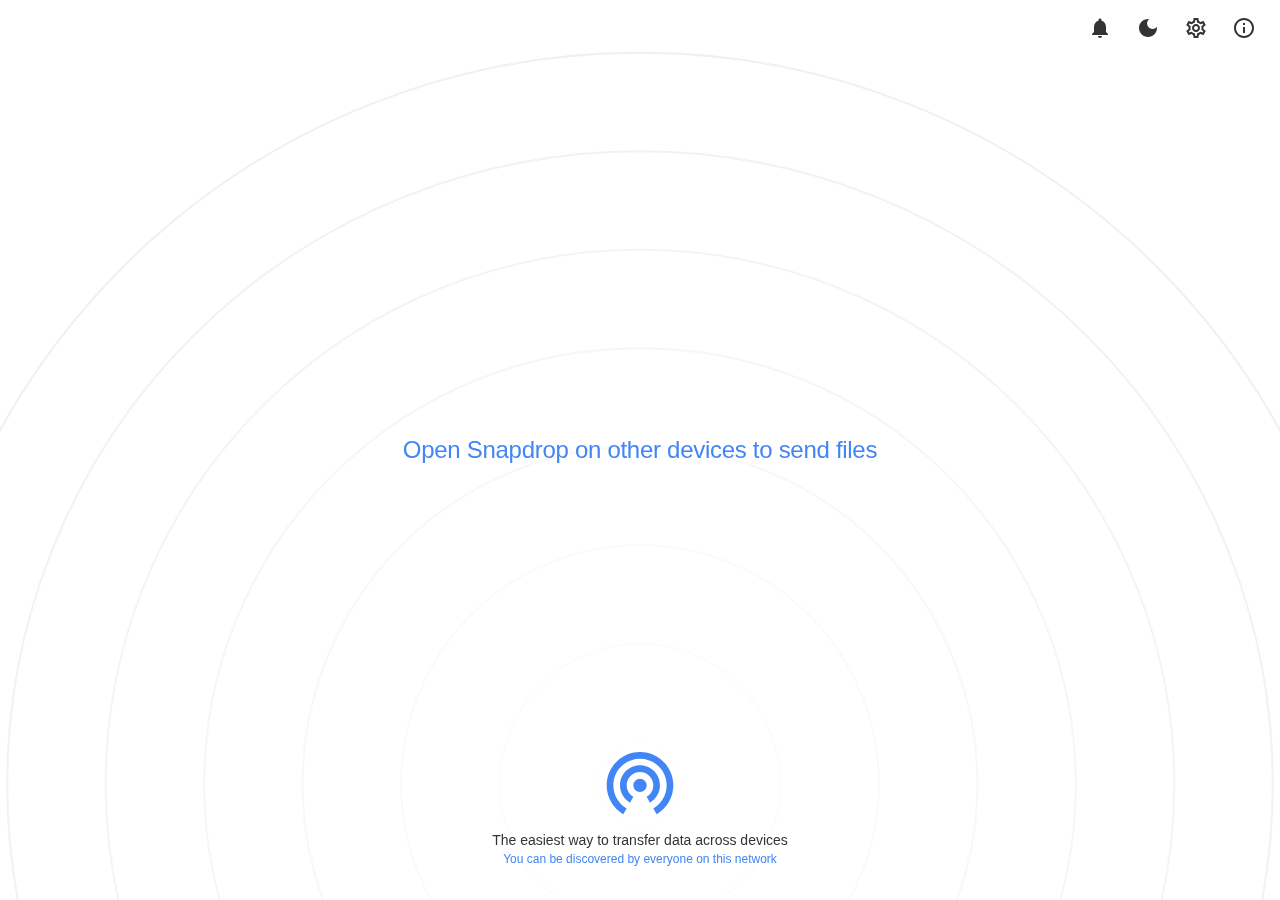
==== commit 4360eb66: "update UI to prepare for first google play release" ====
--- a/client/index.html
+++ b/client/index.html
@@ -12,6 +12,9 @@
     <meta name="apple-mobile-web-app-capable" content="no">
     <meta name="apple-mobile-web-app-title" content="Snapdrop">
     <!-- Descriptions -->
+    <meta name="description" content="Instantly share images, videos, PDFs, and links with people nearby. Peer2Peer and Open Source. No Setup, No Signup.">
+    <meta name="keywords" content="File, Transfer, Share, Peer2Peer">
+    <meta name="author" content="RobinLinus">
     <meta property="og:title" content="Snapdrop">
     <meta property="og:type" content="article">
     <meta property="og:url" content="https://snapdrop.net/">
@@ -40,6 +43,11 @@
                 <use xlink:href="#info-outline" />
             </svg>
         </a>
+		<a class="icon-button" target="_blank" href="update.html#settings" title="App Settings" rel="noreferrer">
+			<svg class="icon">
+				<use xlink:href="#settings" />
+			</svg>
+		</a>
         <a href="#" id="theme" class="icon-button" title="Switch Darkmode/Lightmode" >
             <svg class="icon">
                 <use xlink:href="#icon-theme" />
@@ -79,7 +87,7 @@
                 <div class="font-body2" id="fileSize"></div>
                 <div class="row">
                     <label for="autoDownload" class="grow">Ask to save each file before downloading</label>
-                    <input type="checkbox" id="autoDownload" checked=""> 
+                    <input type="checkbox" id="autoDownload" checked="">
                 </div>
                 <div class="row-reverse">
                     <a class="button" close id="download" title="Download File" autofocus>Save</a>
@@ -94,7 +102,7 @@
             <x-background class="full center">
                 <x-paper shadow="2">
                     <h3>Send a Message</h3>
-                    <textarea id="textInput" placeholder="Send a message" autocomplete="off" autofocus></textarea>
+                    <div id="textInput" class="textarea" role="textbox" placeholder="Send a message" autocomplete="off" autofocus contenteditable></div>
                     <div class="row-reverse">
                         <button class="button" type="submit" close>Send</button>
                         <a class="button" close>Cancel</a>
@@ -141,11 +149,6 @@
                         <use xlink:href="#github" />
                     </svg>
                 </a>
-                <a class="icon-button" target="_blank" href="https://www.paypal.com/donate?hosted_button_id=FTP9DXUR7LA7Q" title="Help cover the server costs!" rel="noreferrer">
-                    <svg class="icon">
-                        <use xlink:href="#monetarization" />
-                    </svg>
-                </a>
                 <a class="icon-button" target="_blank" href="https://twitter.com/intent/tweet?text=https://snapdrop.net%20by%20@robin_linus%20&" title="Tweet about Snapdrop" rel="noreferrer">
                     <svg class="icon">
                         <use xlink:href="#twitter" />
@@ -158,14 +161,12 @@
                 </a>
             </div>
 			
-			<!-- Settings Link (only usefull when using Snapdrop Android client) -->
-			<div class="font-subheading"><br><br><br></div>
-			<a target="_blank" href="update.html#settings" title="App Settings" rel="noreferrer">
-				<svg class="icon logo" style="--icon-size: 50px;">
-					<use xlink:href="#settings" />
-				</svg>
-				<h2 style="line-height: 0px;">Settings</h2>
-			</a>
+			<div style="height:10%; position:absolute; bottom:0px;">
+				<a class="" target="_blank" href="https://snapdrop.net/" title="App Settings" rel="noreferrer">
+					<h4>WWW.SNAPDROP.NET</h4>
+				</a>
+			</div>
+
         </section>
         <x-background></x-background>
     </x-about>
@@ -211,7 +212,6 @@
             <path d="M12 2C6.48 2 2 6.48 2 12s4.48 10 10 10 10-4.48 10-10S17.52 2 12 2zm1.41 16.09V20h-2.67v-1.93c-1.71-.36-3.16-1.46-3.27-3.4h1.96c.1 1.05.82 1.87 2.65 1.87 1.96 0 2.4-.98 2.4-1.59 0-.83-.44-1.61-2.67-2.14-2.48-.6-4.18-1.62-4.18-3.67 0-1.72 1.39-2.84 3.11-3.21V4h2.67v1.95c1.86.45 2.79 1.86 2.85 3.39H14.3c-.05-1.11-.64-1.87-2.22-1.87-1.5 0-2.4.68-2.4 1.64 0 .84.65 1.39 2.67 1.91s4.18 1.39 4.18 3.91c-.01 1.83-1.38 2.83-3.12 3.16z" />
         </symbol>
 		<symbol id="settings" viewBox="0 0 24 24">
-			<path d="M0 0h24v24H0V0z" fill="none"/>
 			<path d="M19.43 12.98c.04-.32.07-.64.07-.98 0-.34-.03-.66-.07-.98l2.11-1.65c.19-.15.24-.42.12-.64l-2-3.46c-.09-.16-.26-.25-.44-.25-.06 0-.12.01-.17.03l-2.49 1c-.52-.4-1.08-.73-1.69-.98l-.38-2.65C14.46 2.18 14.25 2 14 2h-4c-.25 0-.46.18-.49.42l-.38 2.65c-.61.25-1.17.59-1.69.98l-2.49-1c-.06-.02-.12-.03-.18-.03-.17 0-.34.09-.43.25l-2 3.46c-.13.22-.07.49.12.64l2.11 1.65c-.04.32-.07.65-.07.98 0 .33.03.66.07.98l-2.11 1.65c-.19.15-.24.42-.12.64l2 3.46c.09.16.26.25.44.25.06 0 .12-.01.17-.03l2.49-1c.52.4 1.08.73 1.69.98l.38 2.65c.03.24.24.42.49.42h4c.25 0 .46-.18.49-.42l.38-2.65c.61-.25 1.17-.59 1.69-.98l2.49 1c.06.02.12.03.18.03.17 0 .34-.09.43-.25l2-3.46c.12-.22.07-.49-.12-.64l-2.11-1.65zm-1.98-1.71c.04.31.05.52.05.73 0 .21-.02.43-.05.73l-.14 1.13.89.7 1.08.84-.7 1.21-1.27-.51-1.04-.42-.9.68c-.43.32-.84.56-1.25.73l-1.06.43-.16 1.13-.2 1.35h-1.4l-.19-1.35-.16-1.13-1.06-.43c-.43-.18-.83-.41-1.23-.71l-.91-.7-1.06.43-1.27.51-.7-1.21 1.08-.84.89-.7-.14-1.13c-.03-.31-.05-.54-.05-.74s.02-.43.05-.73l.14-1.13-.89-.7-1.08-.84.7-1.21 1.27.51 1.04.42.9-.68c.43-.32.84-.56 1.25-.73l1.06-.43.16-1.13.2-1.35h1.39l.19 1.35.16 1.13 1.06.43c.43.18.83.41 1.23.71l.91.7 1.06-.43 1.27-.51.7 1.21-1.07.85-.89.7.14 1.13zM12 8c-2.21 0-4 1.79-4 4s1.79 4 4 4 4-1.79 4-4-1.79-4-4-4zm0 6c-1.1 0-2-.9-2-2s.9-2 2-2 2 .9 2 2-.9 2-2 2z"/>
 		</symbol>
         <symbol id="icon-theme" viewBox="0 0 24 24">
@@ -231,8 +231,8 @@
     <!-- no script -->
     <noscript>
         <x-noscript class="full center column">
-            <h1>Enable Javascript</h1>
-            <h3>Snapdrop works only with Javascript</h3>
+            <h1>Enable JavaScript</h1>
+            <h3>Snapdrop works only with JavaScript</h3>
         </x-noscript>
         <style>
         x-noscript {
--- a/client/styles.css
+++ b/client/styles.css
@@ -5,9 +5,7 @@
     --primary-color: #4285f4;
     --peer-width: 120px;
     color-scheme: light dark;
-    /* both supported */
-}
-
+}
 
 /* Layout */
 
@@ -106,6 +104,13 @@
 h3 {
     font-size: 20px;
     font-weight: 500;
+    margin: 16px 0;
+}
+
+h4 {
+    font-size: 16px;
+    font-weight: 400;
+	letter-spacing: .5em;
     margin: 16px 0;
 }
 
@@ -384,7 +389,7 @@
     -webkit-user-select: all;
     -moz-user-select: all;
     user-select: all;
-    white-space: pre;
+    white-space: pre-wrap;
 }
 
 #receiveTextDialog #text a {
@@ -481,19 +486,22 @@
 
 /* Text Input */
 
-textarea {
-    width: 100%;
+.textarea {
     box-sizing: border-box;
     border: none;
     outline: none;
     padding: 16px 24px;
     border-radius: 16px;
     margin: 8px 0;
-    line-height: 16px;
     font-size: 14px;
     font-family: inherit;
+    background: #f1f3f4;
+    display: block;
+    overflow: auto;
     resize: none;
-    background: #f1f3f4;
+    min-height: 40px;
+    line-height: 16px;
+    max-height: 300px;
 }
 
 
@@ -667,9 +675,12 @@
     }
 }
 
+/* 
+    iOS specific styles
+*/
 @supports (-webkit-overflow-scrolling: touch) {
 
-    /* CSS specific to iOS devices */
+    
     html {
         position: fixed;
     }
@@ -679,37 +690,40 @@
     }
 }
 
-/* 
-    Color Themes 
+/*
+    Color Themes
 */
 
 /* Default colors */
-:root {
+body {
     --text-color: #333;
     --bg-color: #fff;
-    --input-bg-color: #f1f3f4;
-}
-
-body {
-    color: var(--text-color);
-    background-color: var(--bg-color);
-}
-
-x-dialog x-paper {
-    background-color: var(--bg-color);
-}
-
-textarea {
-    color: var(--text-color);
-    background-color: var(--input-bg-color);
+    --bg-color-secondary: #f1f3f4;
 }
 
 /* Dark theme colors */
 body.dark-theme {
     --text-color: #eee;
     --bg-color: #121212;
-    --input-bg-color: #333;
-}
+    --bg-color-secondary: #333;
+}
+
+/* Colored Elements */
+body {
+    color: var(--text-color);
+    background-color: var(--bg-color);
+    transition: background-color 0.5s ease;
+}
+
+x-dialog x-paper {
+    background-color: var(--bg-color);
+}
+
+.textarea {
+    color: var(--text-color);
+    background-color: var(--bg-color-secondary);
+}
+
 
 /* Styles for users who prefer dark mode at the OS level */
 @media (prefers-color-scheme: dark) {
@@ -718,13 +732,25 @@
     body {
         --text-color: #eee;
         --bg-color: #121212;
-        --input-bg-color: #333;
+        --bg-color-secondary: #333;
     }
 
     /* Override dark mode with light mode styles if the user decides to swap */
     body.light-theme {
         --text-color: #333;
         --bg-color: #fafafa;
-        --input-bg-color: #f1f3f4;
+        --bg-color-secondary: #f1f3f4;
+    }
+}
+
+
+/* 
+    Edge specific styles
+*/
+@supports (-ms-ime-align: auto) {
+
+    html,
+    body {
+        overflow: hidden;
     }
 }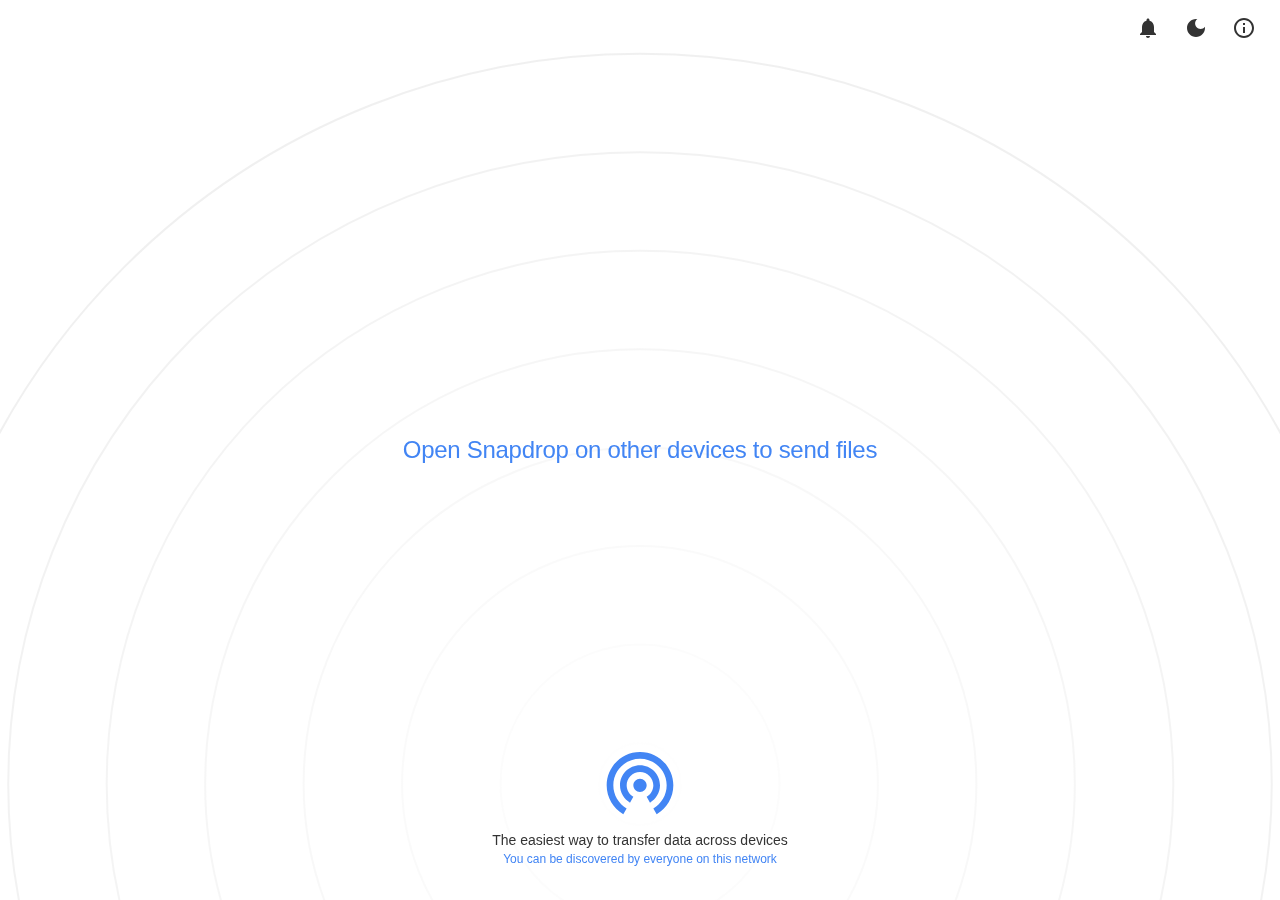
==== commit 576f0dde: "Merge 5389464605fe7f673e05034aa89dfc708d05bc4d into b54dfa7d001bfea5fd2d8bdbd4b69e9c8113f6b0" ====
--- a/client/index.html
+++ b/client/index.html
@@ -43,11 +43,6 @@
                 <use xlink:href="#info-outline" />
             </svg>
         </a>
-		<a class="icon-button" target="_blank" href="update.html#settings" title="App Settings" rel="noreferrer">
-			<svg class="icon">
-				<use xlink:href="#settings" />
-			</svg>
-		</a>
         <a href="#" id="theme" class="icon-button" title="Switch Darkmode/Lightmode" >
             <svg class="icon">
                 <use xlink:href="#icon-theme" />
@@ -85,6 +80,9 @@
                 <h3>File Received</h3>
                 <div class="font-subheading" id="fileName">Filename</div>
                 <div class="font-body2" id="fileSize"></div>
+                <div class='preview' style="visibility: hidden;">
+                    <img id='img-preview' src="">
+                </div>
                 <div class="row">
                     <label for="autoDownload" class="grow">Ask to save each file before downloading</label>
                     <input type="checkbox" id="autoDownload" checked="">
@@ -149,6 +147,11 @@
                         <use xlink:href="#github" />
                     </svg>
                 </a>
+                <a class="icon-button" target="_blank" href="https://www.paypal.com/donate?hosted_button_id=FTP9DXUR7LA7Q" title="Help cover the server costs!" rel="noreferrer">
+                    <svg class="icon">
+                        <use xlink:href="#monetarization" />
+                    </svg>
+                </a>
                 <a class="icon-button" target="_blank" href="https://twitter.com/intent/tweet?text=https://snapdrop.net%20by%20@robin_linus%20&" title="Tweet about Snapdrop" rel="noreferrer">
                     <svg class="icon">
                         <use xlink:href="#twitter" />
@@ -160,13 +163,6 @@
                     </svg>
                 </a>
             </div>
-			
-			<div style="height:10%; position:absolute; bottom:0px;">
-				<a class="" target="_blank" href="https://snapdrop.net/" title="App Settings" rel="noreferrer">
-					<h4>WWW.SNAPDROP.NET</h4>
-				</a>
-			</div>
-
         </section>
         <x-background></x-background>
     </x-about>
@@ -211,9 +207,6 @@
             <path d="M0 0h24v24H0z" fill="none" />
             <path d="M12 2C6.48 2 2 6.48 2 12s4.48 10 10 10 10-4.48 10-10S17.52 2 12 2zm1.41 16.09V20h-2.67v-1.93c-1.71-.36-3.16-1.46-3.27-3.4h1.96c.1 1.05.82 1.87 2.65 1.87 1.96 0 2.4-.98 2.4-1.59 0-.83-.44-1.61-2.67-2.14-2.48-.6-4.18-1.62-4.18-3.67 0-1.72 1.39-2.84 3.11-3.21V4h2.67v1.95c1.86.45 2.79 1.86 2.85 3.39H14.3c-.05-1.11-.64-1.87-2.22-1.87-1.5 0-2.4.68-2.4 1.64 0 .84.65 1.39 2.67 1.91s4.18 1.39 4.18 3.91c-.01 1.83-1.38 2.83-3.12 3.16z" />
         </symbol>
-		<symbol id="settings" viewBox="0 0 24 24">
-			<path d="M19.43 12.98c.04-.32.07-.64.07-.98 0-.34-.03-.66-.07-.98l2.11-1.65c.19-.15.24-.42.12-.64l-2-3.46c-.09-.16-.26-.25-.44-.25-.06 0-.12.01-.17.03l-2.49 1c-.52-.4-1.08-.73-1.69-.98l-.38-2.65C14.46 2.18 14.25 2 14 2h-4c-.25 0-.46.18-.49.42l-.38 2.65c-.61.25-1.17.59-1.69.98l-2.49-1c-.06-.02-.12-.03-.18-.03-.17 0-.34.09-.43.25l-2 3.46c-.13.22-.07.49.12.64l2.11 1.65c-.04.32-.07.65-.07.98 0 .33.03.66.07.98l-2.11 1.65c-.19.15-.24.42-.12.64l2 3.46c.09.16.26.25.44.25.06 0 .12-.01.17-.03l2.49-1c.52.4 1.08.73 1.69.98l.38 2.65c.03.24.24.42.49.42h4c.25 0 .46-.18.49-.42l.38-2.65c.61-.25 1.17-.59 1.69-.98l2.49 1c.06.02.12.03.18.03.17 0 .34-.09.43-.25l2-3.46c.12-.22.07-.49-.12-.64l-2.11-1.65zm-1.98-1.71c.04.31.05.52.05.73 0 .21-.02.43-.05.73l-.14 1.13.89.7 1.08.84-.7 1.21-1.27-.51-1.04-.42-.9.68c-.43.32-.84.56-1.25.73l-1.06.43-.16 1.13-.2 1.35h-1.4l-.19-1.35-.16-1.13-1.06-.43c-.43-.18-.83-.41-1.23-.71l-.91-.7-1.06.43-1.27.51-.7-1.21 1.08-.84.89-.7-.14-1.13c-.03-.31-.05-.54-.05-.74s.02-.43.05-.73l.14-1.13-.89-.7-1.08-.84.7-1.21 1.27.51 1.04.42.9-.68c.43-.32.84-.56 1.25-.73l1.06-.43.16-1.13.2-1.35h1.39l.19 1.35.16 1.13 1.06.43c.43.18.83.41 1.23.71l.91.7 1.06-.43 1.27-.51.7 1.21-1.07.85-.89.7.14 1.13zM12 8c-2.21 0-4 1.79-4 4s1.79 4 4 4 4-1.79 4-4-1.79-4-4-4zm0 6c-1.1 0-2-.9-2-2s.9-2 2-2 2 .9 2 2-.9 2-2 2z"/>
-		</symbol>
         <symbol id="icon-theme" viewBox="0 0 24 24">
          <rect fill="none" height="24" width="24"/><path d="M12,3c-4.97,0-9,4.03-9,9s4.03,9,9,9s9-4.03,9-9c0-0.46-0.04-0.92-0.1-1.36c-0.98,1.37-2.58,2.26-4.4,2.26 c-2.98,0-5.4-2.42-5.4-5.4c0-1.81,0.89-3.42,2.26-4.4C12.92,3.04,12.46,3,12,3L12,3z"/>
         </symbol>
@@ -225,8 +218,8 @@
     <script src="scripts/clipboard.js" async></script>
     <!-- Sounds -->
     <audio id="blop" autobuffer="true">
-        <source src="/snapdrop/client/sounds/blop.mp3" type="audio/mpeg">
-        <source src="/snapdrop/client/sounds/blop.ogg" type="audio/ogg">
+        <source src="/sounds/blop.mp3" type="audio/mpeg">
+        <source src="/sounds/blop.ogg" type="audio/ogg">
     </audio>
     <!-- no script -->
     <noscript>
--- a/client/styles.css
+++ b/client/styles.css
@@ -104,13 +104,6 @@
 h3 {
     font-size: 20px;
     font-weight: 500;
-    margin: 16px 0;
-}
-
-h4 {
-    font-size: 16px;
-    font-weight: 400;
-	letter-spacing: .5em;
     margin: 16px 0;
 }
 
@@ -723,6 +716,12 @@
     color: var(--text-color);
     background-color: var(--bg-color-secondary);
 }
+/* Image Preview */
+#img-preview{
+    max-width:100%;
+    max-height:100%;
+   
+}
 
 
 /* Styles for users who prefer dark mode at the OS level */
@@ -753,4 +752,5 @@
     body {
         overflow: hidden;
     }
-}+}
+
